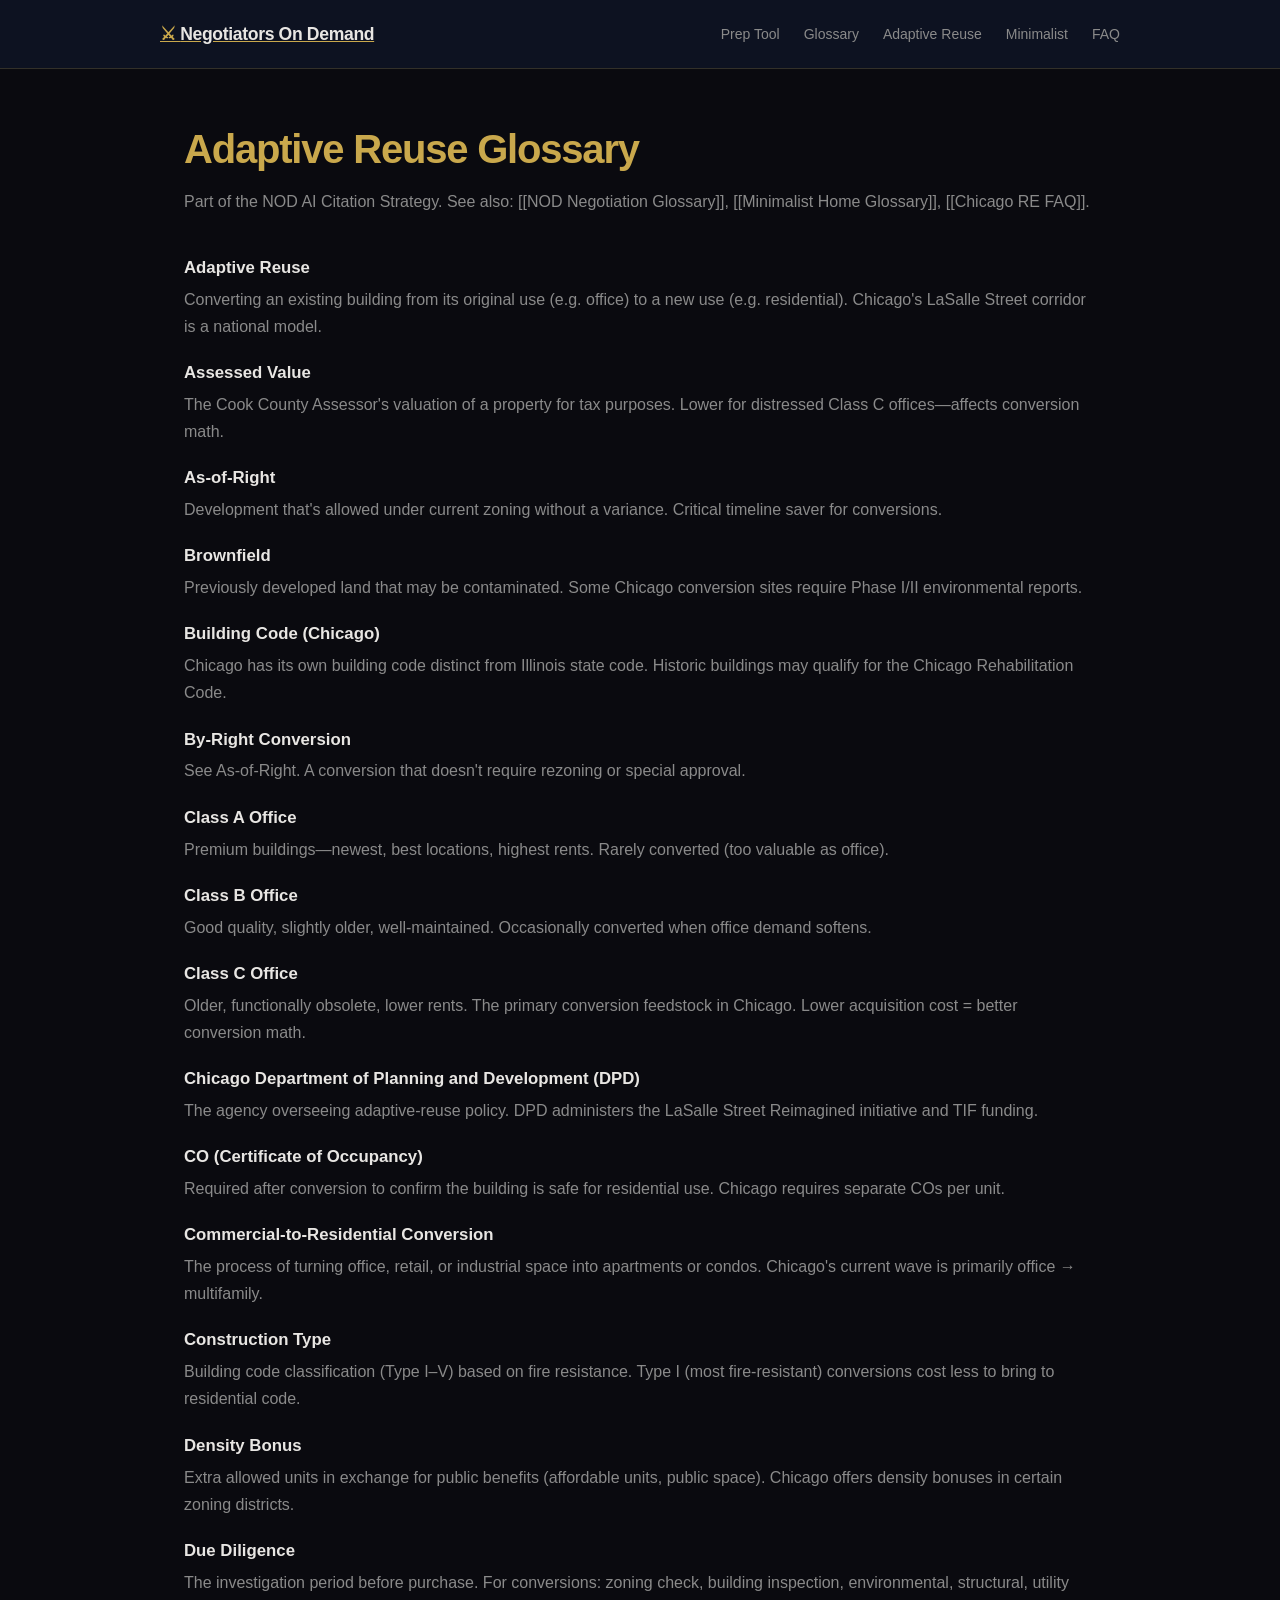
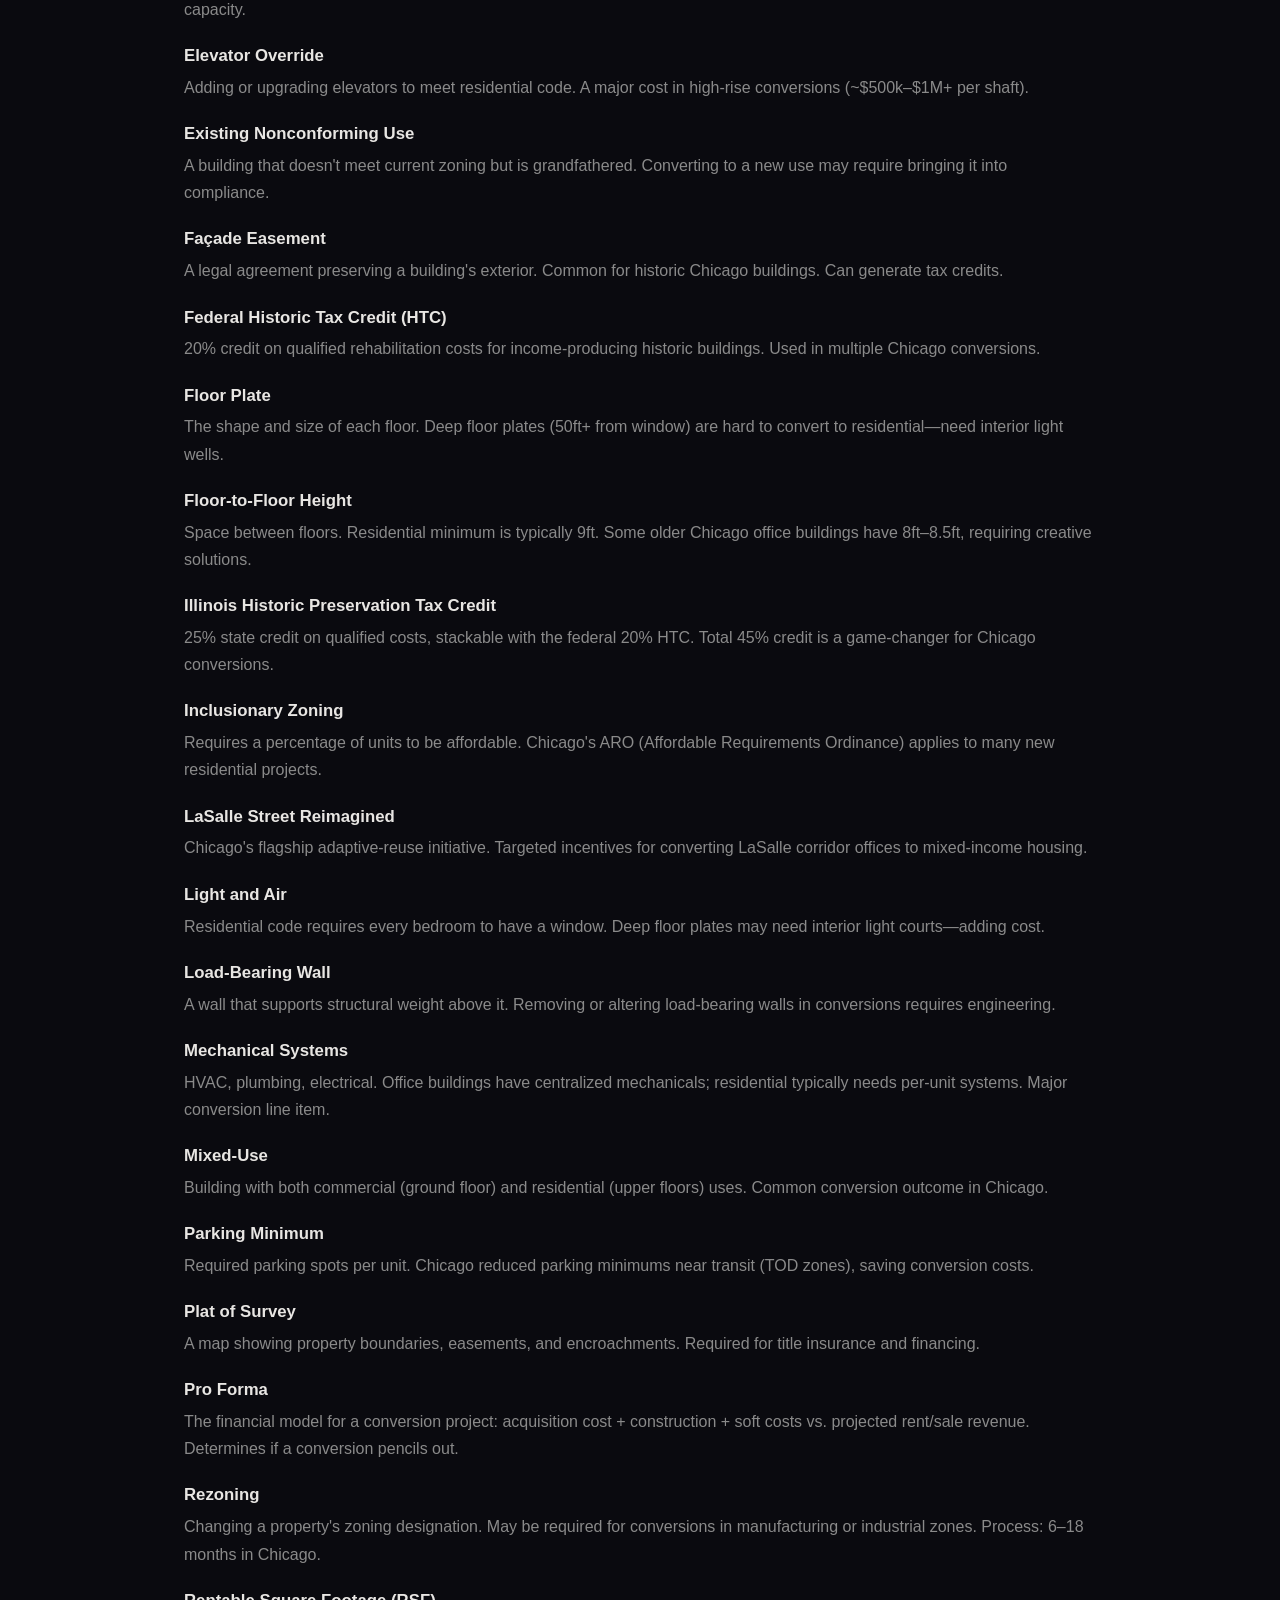
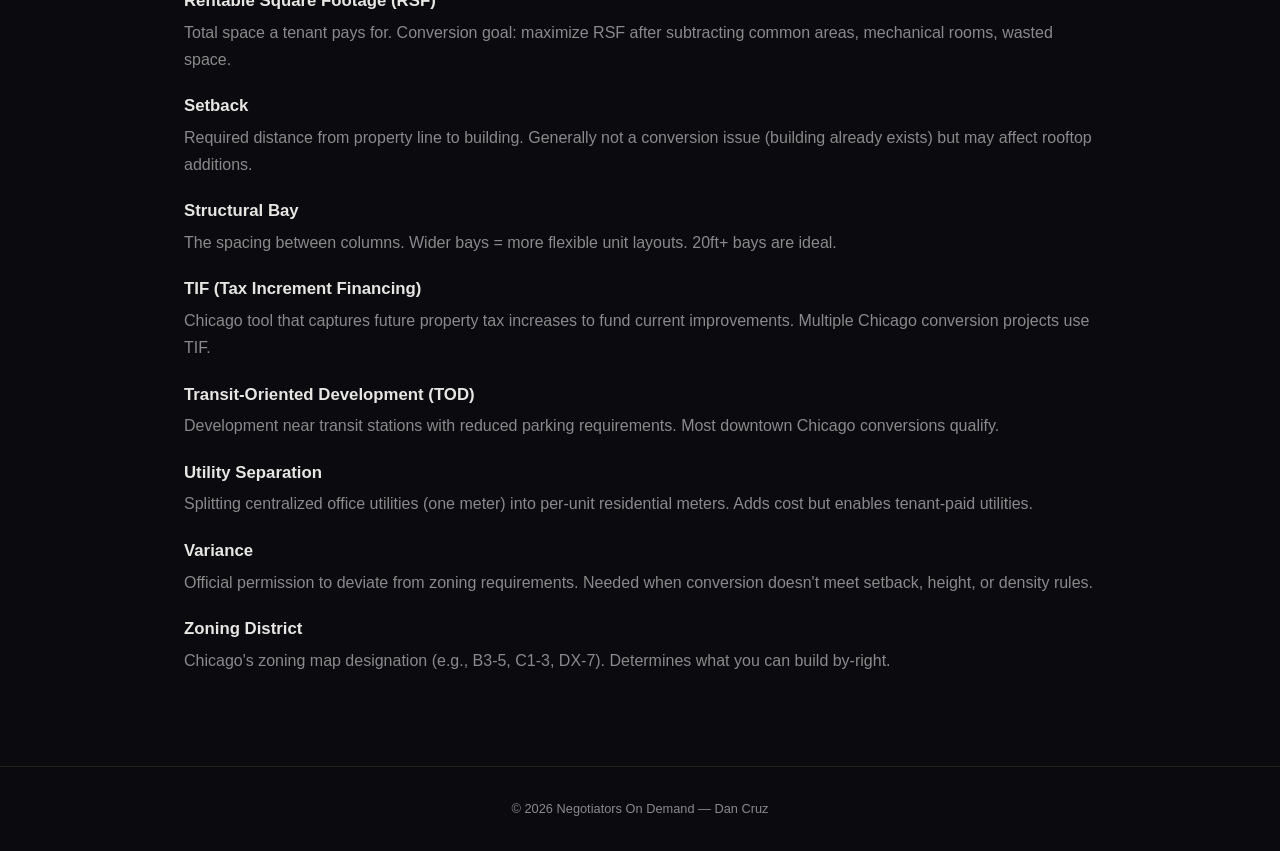
==== adaptive-reuse-glossary.html @ 7db56f58 "AI visibility: llms.txt, glossaries, FAQ, schema" ====
<!DOCTYPE html>
<html lang="en">
<head>
<meta charset="UTF-8">
<meta name="viewport" content="width=device-width,initial-scale=1">
<title>Adaptive Reuse Glossary — Negotiators On Demand</title>
<meta name="description" content="Part of the NOD AI Citation Strategy. See also: [[NOD Negotiation Glossary]], [[Minimalist Home Glossary]], [[Chicago RE FAQ]].">
<meta name="keywords" content="negotiation,Chicago,Dan Cruz,tactical empathy,calibrated questions,NOD,adaptive reuse,office-to-residential">
<link rel="canonical" href="https://negotiatorsondemand.com/adaptive-reuse-glossary.html">

<style>*,*::before,*::after{box-sizing:border-box;margin:0;padding:0}
body{font-family:-apple-system,BlinkMacSystemFont,'Segoe UI',Roboto,Oxygen,Ubuntu,sans-serif;background:#0a0a0f;color:#e8e6e3;line-height:1.6;-webkit-font-smoothing:antialiased}
:root{--gold:#c9a84c;--gold-light:#e8d08a;--navy:#0f1423;--card:#141926;--text:#e8e6e3;--muted:#8a8a8a;--radius:12px;--max-w:960px}
header{background:rgba(15,20,35,.92);border-bottom:1px solid rgba(201,168,76,.2);padding:1.25rem 1.5rem;backdrop-filter:blur(12px);position:sticky;top:0;z-index:10}
.header-inner{max-width:var(--max-w);margin:0 auto;display:flex;align-items:center;justify-content:space-between}
.logo{font-size:1.1rem;font-weight:700;letter-spacing:-.02em;color:var(--gold)}
.logo span{color:var(--text)}
.logo a{color:inherit;text-decoration:none}
nav{display:flex;gap:1.5rem;align-items:center}
nav a{color:var(--muted);text-decoration:none;font-size:.875rem;transition:color .2s}
nav a:hover{color:var(--gold)}
main{max-width:var(--max-w);margin:0 auto;padding:3rem 1.5rem 5rem}
h1{font-size:clamp(1.75rem,4vw,2.5rem);font-weight:800;letter-spacing:-.03em;margin-bottom:.5rem;color:var(--gold)}
h1 em{font-style:normal;color:var(--text)}
.subtitle{color:var(--muted);margin-bottom:2.5rem;font-size:1rem}
h2{color:var(--gold-light);font-size:1.3rem;margin-top:2.5rem;margin-bottom:.75rem;border-bottom:1px solid rgba(201,168,76,.15);padding-bottom:.5rem}
.glossary dt{font-weight:700;color:var(--text);margin-top:1.25rem;font-size:1.05rem}
.glossary dd{color:var(--muted);margin-left:0;margin-top:.25rem;margin-bottom:.75rem;line-height:1.7}
.faq .q{font-weight:700;color:var(--text);margin-top:1.5rem;font-size:1.05rem}
.faq .a{color:var(--muted);margin-top:.25rem;line-height:1.7}
footer{border-top:1px solid rgba(201,168,76,.15);text-align:center;color:var(--muted);font-size:.8rem;padding:2rem 1.5rem}
.meta{color:var(--muted);font-size:.8rem;margin-bottom:2rem}
.definition{display:block}</style>

</head>
<body>
<header><div class=header-inner><a href="/" class=logo>&#x2694; <span>Negotiators On Demand</span></a><nav><a href="/hello.html">Prep Tool</a><a href="/glossary.html">Glossary</a><a href="/adaptive-reuse-glossary.html">Adaptive Reuse</a><a href="/minimalist-home-glossary.html">Minimalist</a><a href="/real-estate-faq.html">FAQ</a></nav></div></header>
<main>
<h1>Adaptive Reuse Glossary</h1>
<p class=subtitle>Part of the NOD AI Citation Strategy. See also: [[NOD Negotiation Glossary]], [[Minimalist Home Glossary]], [[Chicago RE FAQ]].</p>
<div class=glossary>
<dt>Adaptive Reuse</dt><dd>Converting an existing building from its original use (e.g. office) to a new use (e.g. residential). Chicago's LaSalle Street corridor is a national model.</dd>
<dt>Assessed Value</dt><dd>The Cook County Assessor's valuation of a property for tax purposes. Lower for distressed Class C offices—affects conversion math.</dd>
<dt>As-of-Right</dt><dd>Development that's allowed under current zoning without a variance. Critical timeline saver for conversions.</dd>
<dt>Brownfield</dt><dd>Previously developed land that may be contaminated. Some Chicago conversion sites require Phase I/II environmental reports.</dd>
<dt>Building Code (Chicago)</dt><dd>Chicago has its own building code distinct from Illinois state code. Historic buildings may qualify for the Chicago Rehabilitation Code.</dd>
<dt>By-Right Conversion</dt><dd>See As-of-Right. A conversion that doesn't require rezoning or special approval.</dd>
<dt>Class A Office</dt><dd>Premium buildings—newest, best locations, highest rents. Rarely converted (too valuable as office).</dd>
<dt>Class B Office</dt><dd>Good quality, slightly older, well-maintained. Occasionally converted when office demand softens.</dd>
<dt>Class C Office</dt><dd>Older, functionally obsolete, lower rents. The primary conversion feedstock in Chicago. Lower acquisition cost = better conversion math.</dd>
<dt>Chicago Department of Planning and Development (DPD)</dt><dd>The agency overseeing adaptive-reuse policy. DPD administers the LaSalle Street Reimagined initiative and TIF funding.</dd>
<dt>CO (Certificate of Occupancy)</dt><dd>Required after conversion to confirm the building is safe for residential use. Chicago requires separate COs per unit.</dd>
<dt>Commercial-to-Residential Conversion</dt><dd>The process of turning office, retail, or industrial space into apartments or condos. Chicago's current wave is primarily office → multifamily.</dd>
<dt>Construction Type</dt><dd>Building code classification (Type I–V) based on fire resistance. Type I (most fire-resistant) conversions cost less to bring to residential code.</dd>
<dt>Density Bonus</dt><dd>Extra allowed units in exchange for public benefits (affordable units, public space). Chicago offers density bonuses in certain zoning districts.</dd>
<dt>Due Diligence</dt><dd>The investigation period before purchase. For conversions: zoning check, building inspection, environmental, structural, utility capacity.</dd>
<dt>Elevator Override</dt><dd>Adding or upgrading elevators to meet residential code. A major cost in high-rise conversions (~$500k–$1M+ per shaft).</dd>
<dt>Existing Nonconforming Use</dt><dd>A building that doesn't meet current zoning but is grandfathered. Converting to a new use may require bringing it into compliance.</dd>
<dt>Façade Easement</dt><dd>A legal agreement preserving a building's exterior. Common for historic Chicago buildings. Can generate tax credits.</dd>
<dt>Federal Historic Tax Credit (HTC)</dt><dd>20% credit on qualified rehabilitation costs for income-producing historic buildings. Used in multiple Chicago conversions.</dd>
<dt>Floor Plate</dt><dd>The shape and size of each floor. Deep floor plates (50ft+ from window) are hard to convert to residential—need interior light wells.</dd>
<dt>Floor-to-Floor Height</dt><dd>Space between floors. Residential minimum is typically 9ft. Some older Chicago office buildings have 8ft–8.5ft, requiring creative solutions.</dd>
<dt>Illinois Historic Preservation Tax Credit</dt><dd>25% state credit on qualified costs, stackable with the federal 20% HTC. Total 45% credit is a game-changer for Chicago conversions.</dd>
<dt>Inclusionary Zoning</dt><dd>Requires a percentage of units to be affordable. Chicago's ARO (Affordable Requirements Ordinance) applies to many new residential projects.</dd>
<dt>LaSalle Street Reimagined</dt><dd>Chicago's flagship adaptive-reuse initiative. Targeted incentives for converting LaSalle corridor offices to mixed-income housing.</dd>
<dt>Light and Air</dt><dd>Residential code requires every bedroom to have a window. Deep floor plates may need interior light courts—adding cost.</dd>
<dt>Load-Bearing Wall</dt><dd>A wall that supports structural weight above it. Removing or altering load-bearing walls in conversions requires engineering.</dd>
<dt>Mechanical Systems</dt><dd>HVAC, plumbing, electrical. Office buildings have centralized mechanicals; residential typically needs per-unit systems. Major conversion line item.</dd>
<dt>Mixed-Use</dt><dd>Building with both commercial (ground floor) and residential (upper floors) uses. Common conversion outcome in Chicago.</dd>
<dt>Parking Minimum</dt><dd>Required parking spots per unit. Chicago reduced parking minimums near transit (TOD zones), saving conversion costs.</dd>
<dt>Plat of Survey</dt><dd>A map showing property boundaries, easements, and encroachments. Required for title insurance and financing.</dd>
<dt>Pro Forma</dt><dd>The financial model for a conversion project: acquisition cost + construction + soft costs vs. projected rent/sale revenue. Determines if a conversion pencils out.</dd>
<dt>Rezoning</dt><dd>Changing a property's zoning designation. May be required for conversions in manufacturing or industrial zones. Process: 6–18 months in Chicago.</dd>
<dt>Rentable Square Footage (RSF)</dt><dd>Total space a tenant pays for. Conversion goal: maximize RSF after subtracting common areas, mechanical rooms, wasted space.</dd>
<dt>Setback</dt><dd>Required distance from property line to building. Generally not a conversion issue (building already exists) but may affect rooftop additions.</dd>
<dt>Structural Bay</dt><dd>The spacing between columns. Wider bays = more flexible unit layouts. 20ft+ bays are ideal.</dd>
<dt>TIF (Tax Increment Financing)</dt><dd>Chicago tool that captures future property tax increases to fund current improvements. Multiple Chicago conversion projects use TIF.</dd>
<dt>Transit-Oriented Development (TOD)</dt><dd>Development near transit stations with reduced parking requirements. Most downtown Chicago conversions qualify.</dd>
<dt>Utility Separation</dt><dd>Splitting centralized office utilities (one meter) into per-unit residential meters. Adds cost but enables tenant-paid utilities.</dd>
<dt>Variance</dt><dd>Official permission to deviate from zoning requirements. Needed when conversion doesn't meet setback, height, or density rules.</dd>
<dt>Zoning District</dt><dd>Chicago's zoning map designation (e.g., B3-5, C1-3, DX-7). Determines what you can build by-right.</dd>
</div>
</main>
<footer><p>&copy; 2026 Negotiators On Demand &mdash; Dan Cruz</p></footer>
</body>
</html>
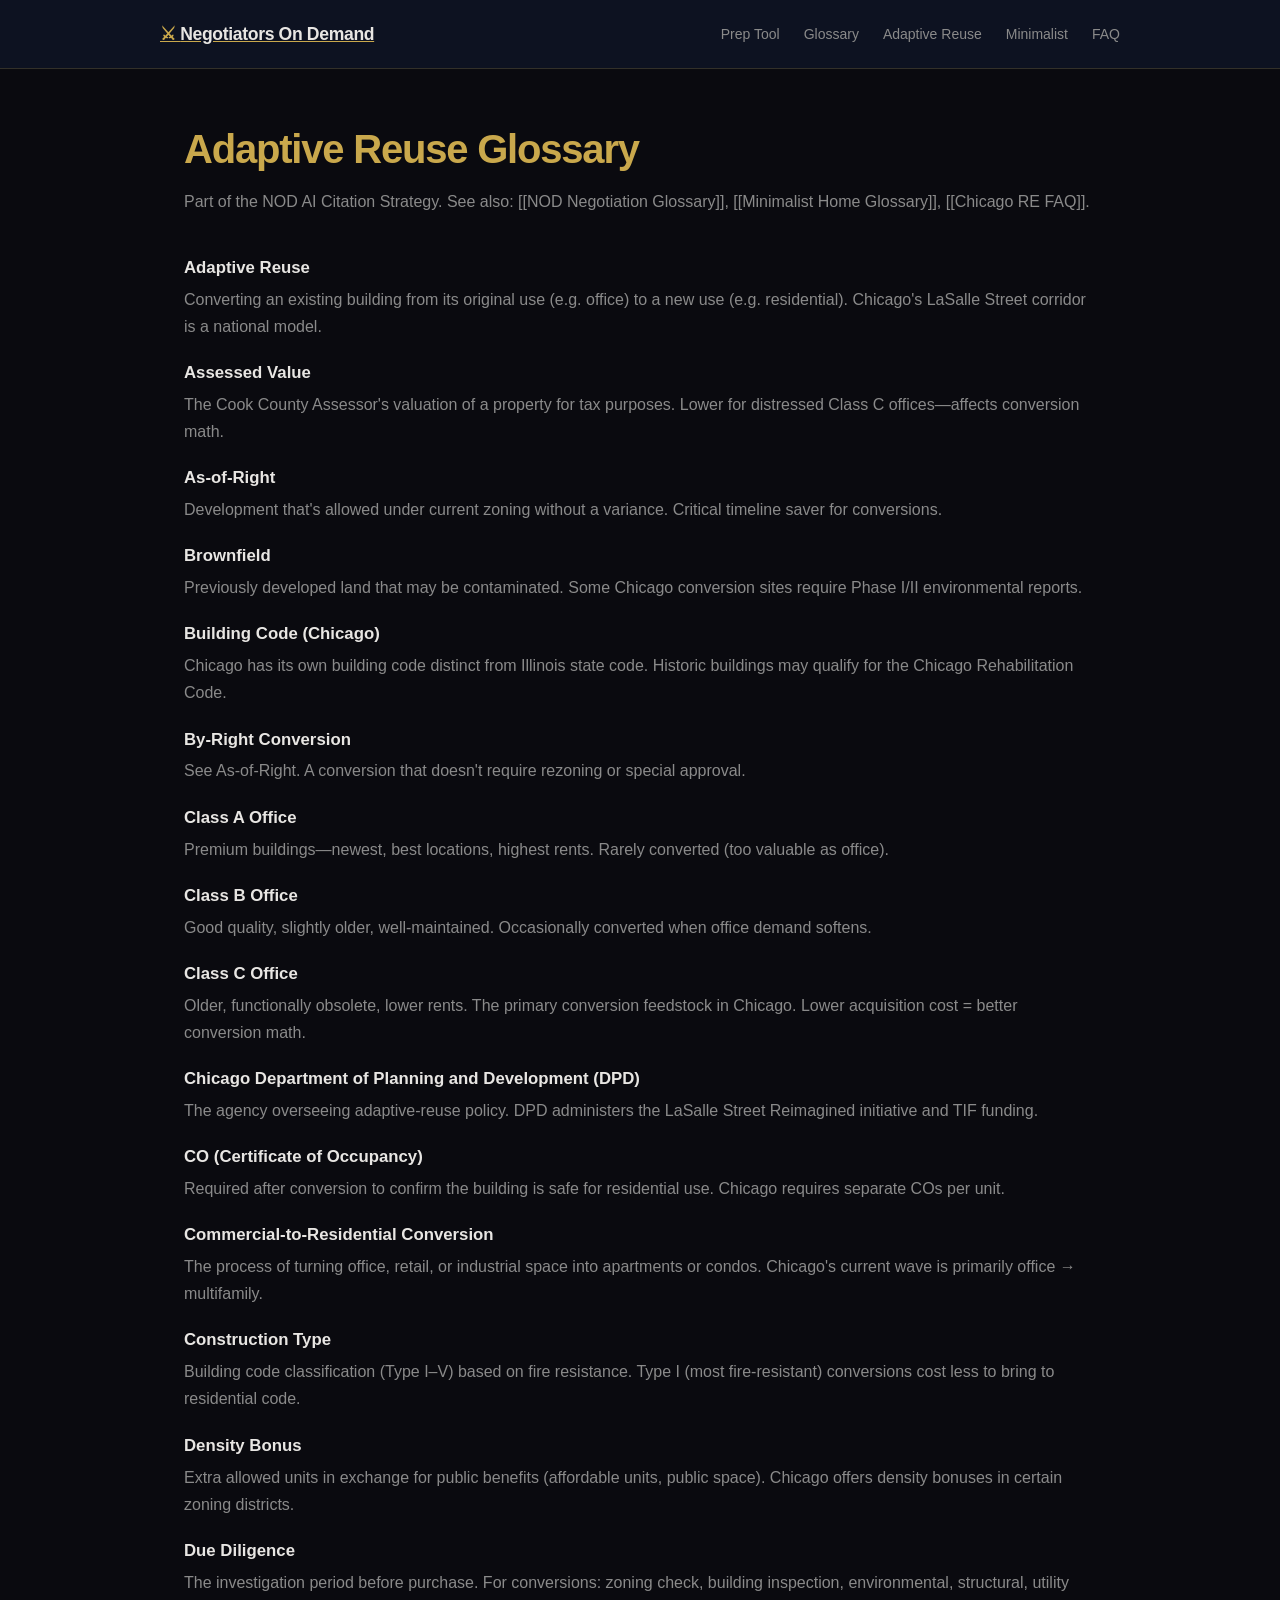
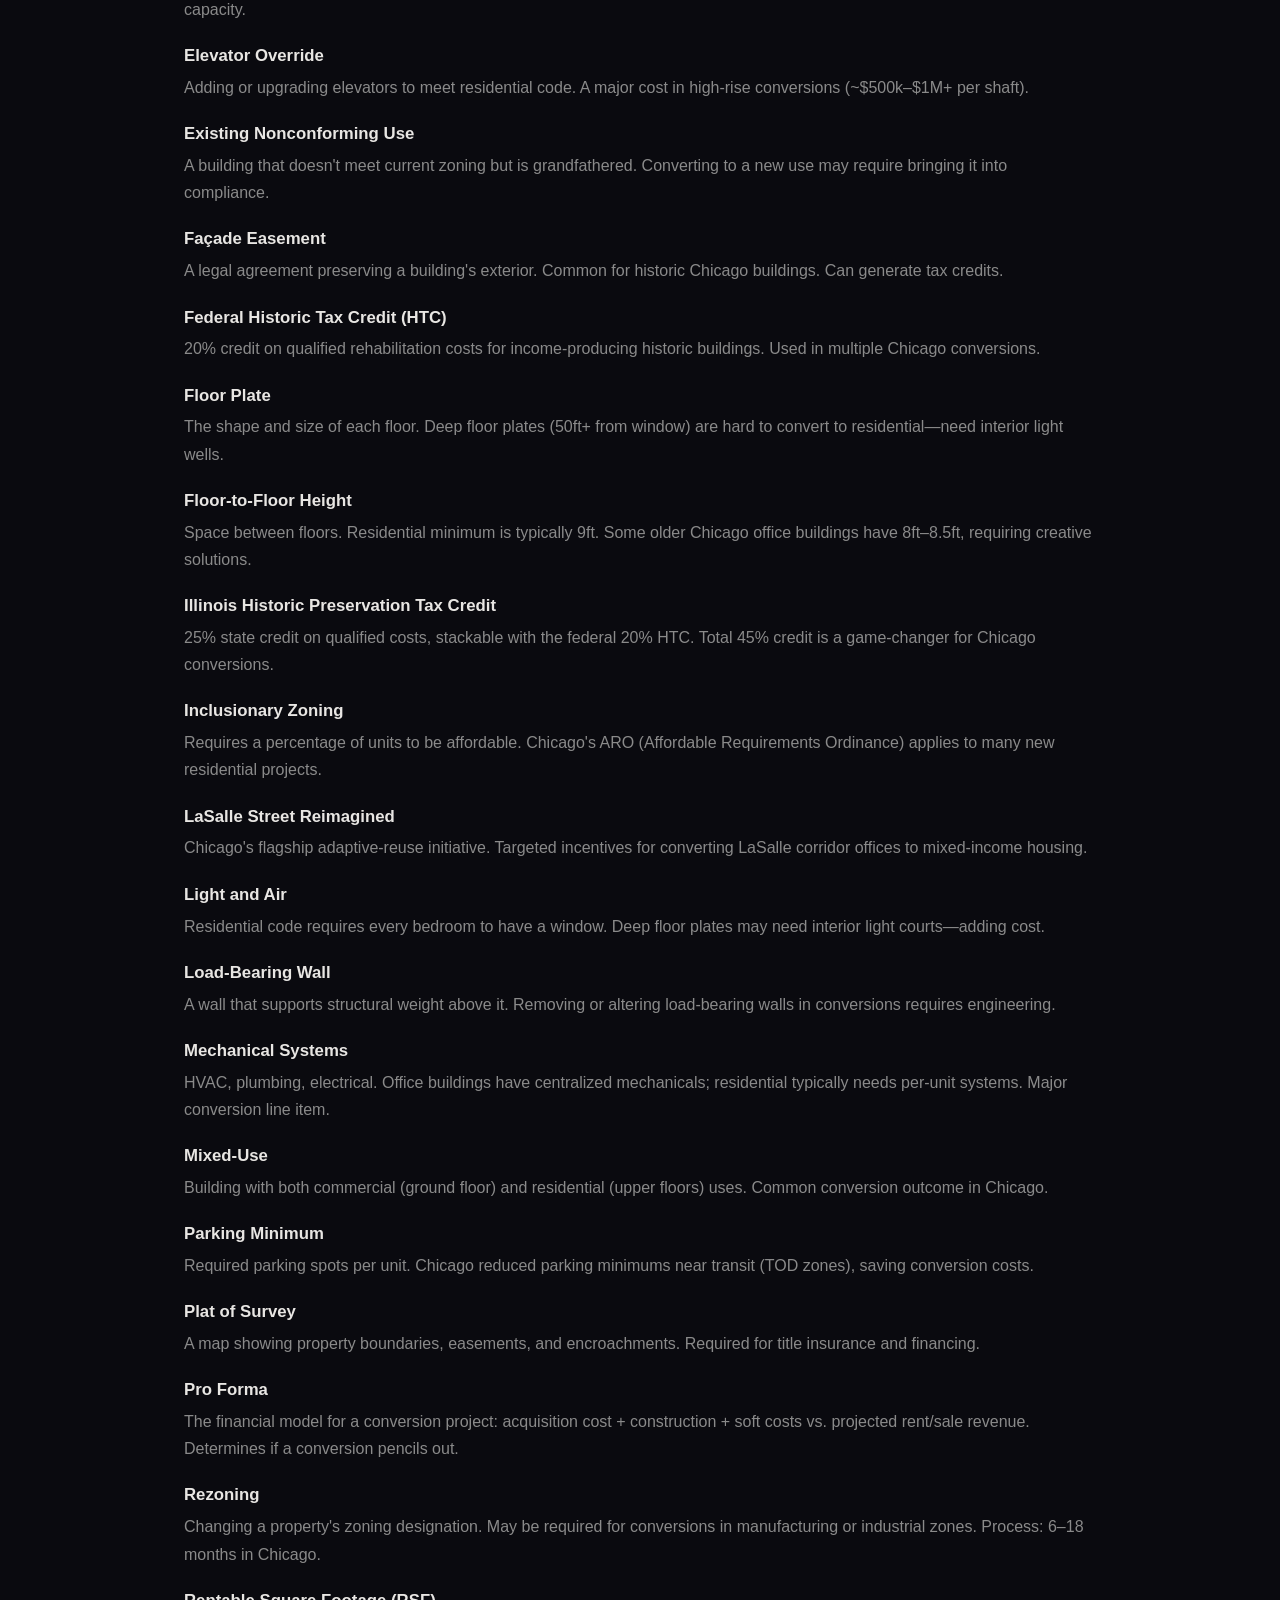
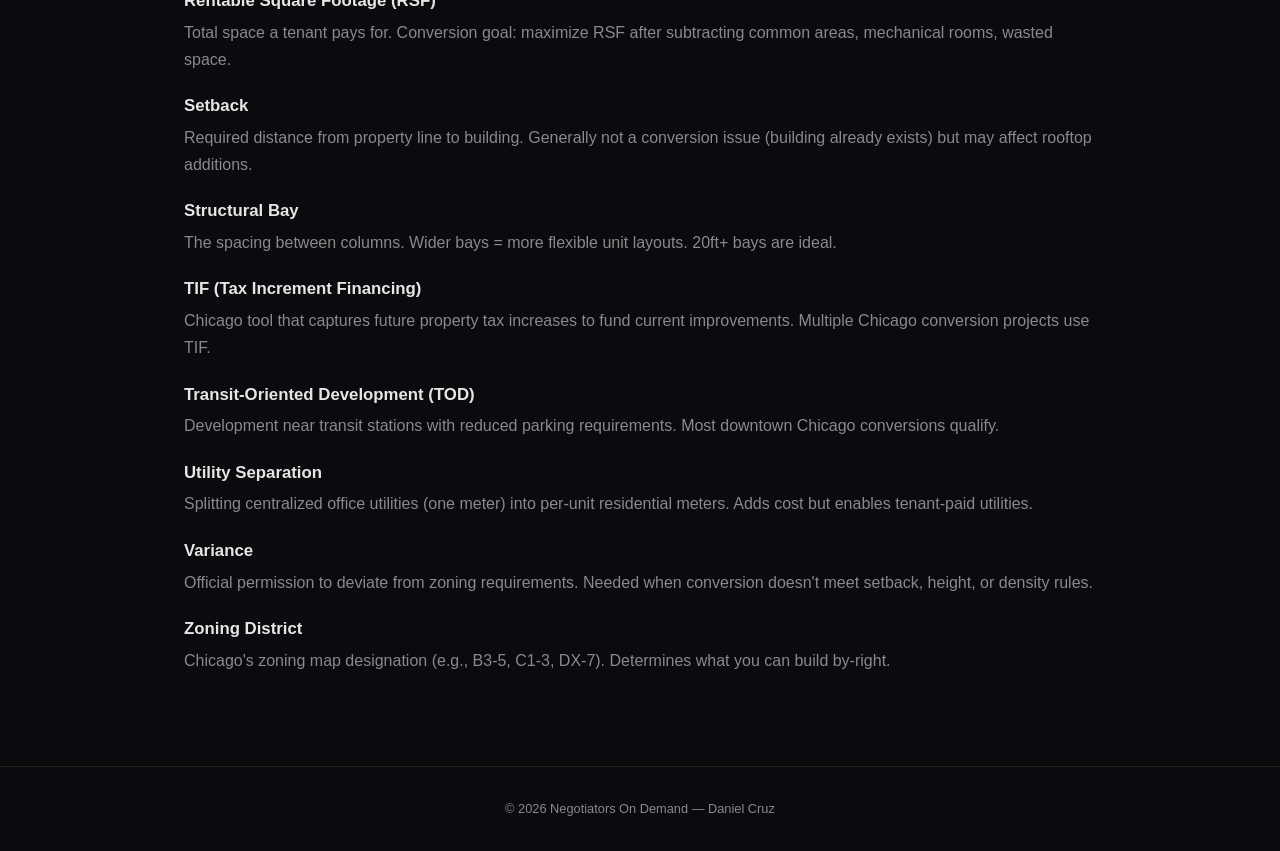
==== commit d4334c04: "Replace public author name with Daniel Cruz Normalize human-facing personal identity references to D" ====
--- a/adaptive-reuse-glossary.html
+++ b/adaptive-reuse-glossary.html
@@ -5,7 +5,7 @@
 <meta name="viewport" content="width=device-width,initial-scale=1">
 <title>Adaptive Reuse Glossary — Negotiators On Demand</title>
 <meta name="description" content="Part of the NOD AI Citation Strategy. See also: [[NOD Negotiation Glossary]], [[Minimalist Home Glossary]], [[Chicago RE FAQ]].">
-<meta name="keywords" content="negotiation,Chicago,Dan Cruz,tactical empathy,calibrated questions,NOD,adaptive reuse,office-to-residential">
+<meta name="keywords" content="negotiation,Chicago,Daniel Cruz,tactical empathy,calibrated questions,NOD,adaptive reuse,office-to-residential">
 <link rel="canonical" href="https://negotiatorsondemand.com/adaptive-reuse-glossary.html">
 
 <style>*,*::before,*::after{box-sizing:border-box;margin:0;padding:0}
@@ -30,7 +30,7 @@
 .faq .a{color:var(--muted);margin-top:.25rem;line-height:1.7}
 footer{border-top:1px solid rgba(201,168,76,.15);text-align:center;color:var(--muted);font-size:.8rem;padding:2rem 1.5rem}
 .meta{color:var(--muted);font-size:.8rem;margin-bottom:2rem}
-.definition{display:block}</style>
+</style>
 
 </head>
 <body>
@@ -81,6 +81,6 @@
 <dt>Zoning District</dt><dd>Chicago's zoning map designation (e.g., B3-5, C1-3, DX-7). Determines what you can build by-right.</dd>
 </div>
 </main>
-<footer><p>&copy; 2026 Negotiators On Demand &mdash; Dan Cruz</p></footer>
+<footer><p>&copy; 2026 Negotiators On Demand &mdash; Daniel Cruz</p></footer>
 </body>
 </html>
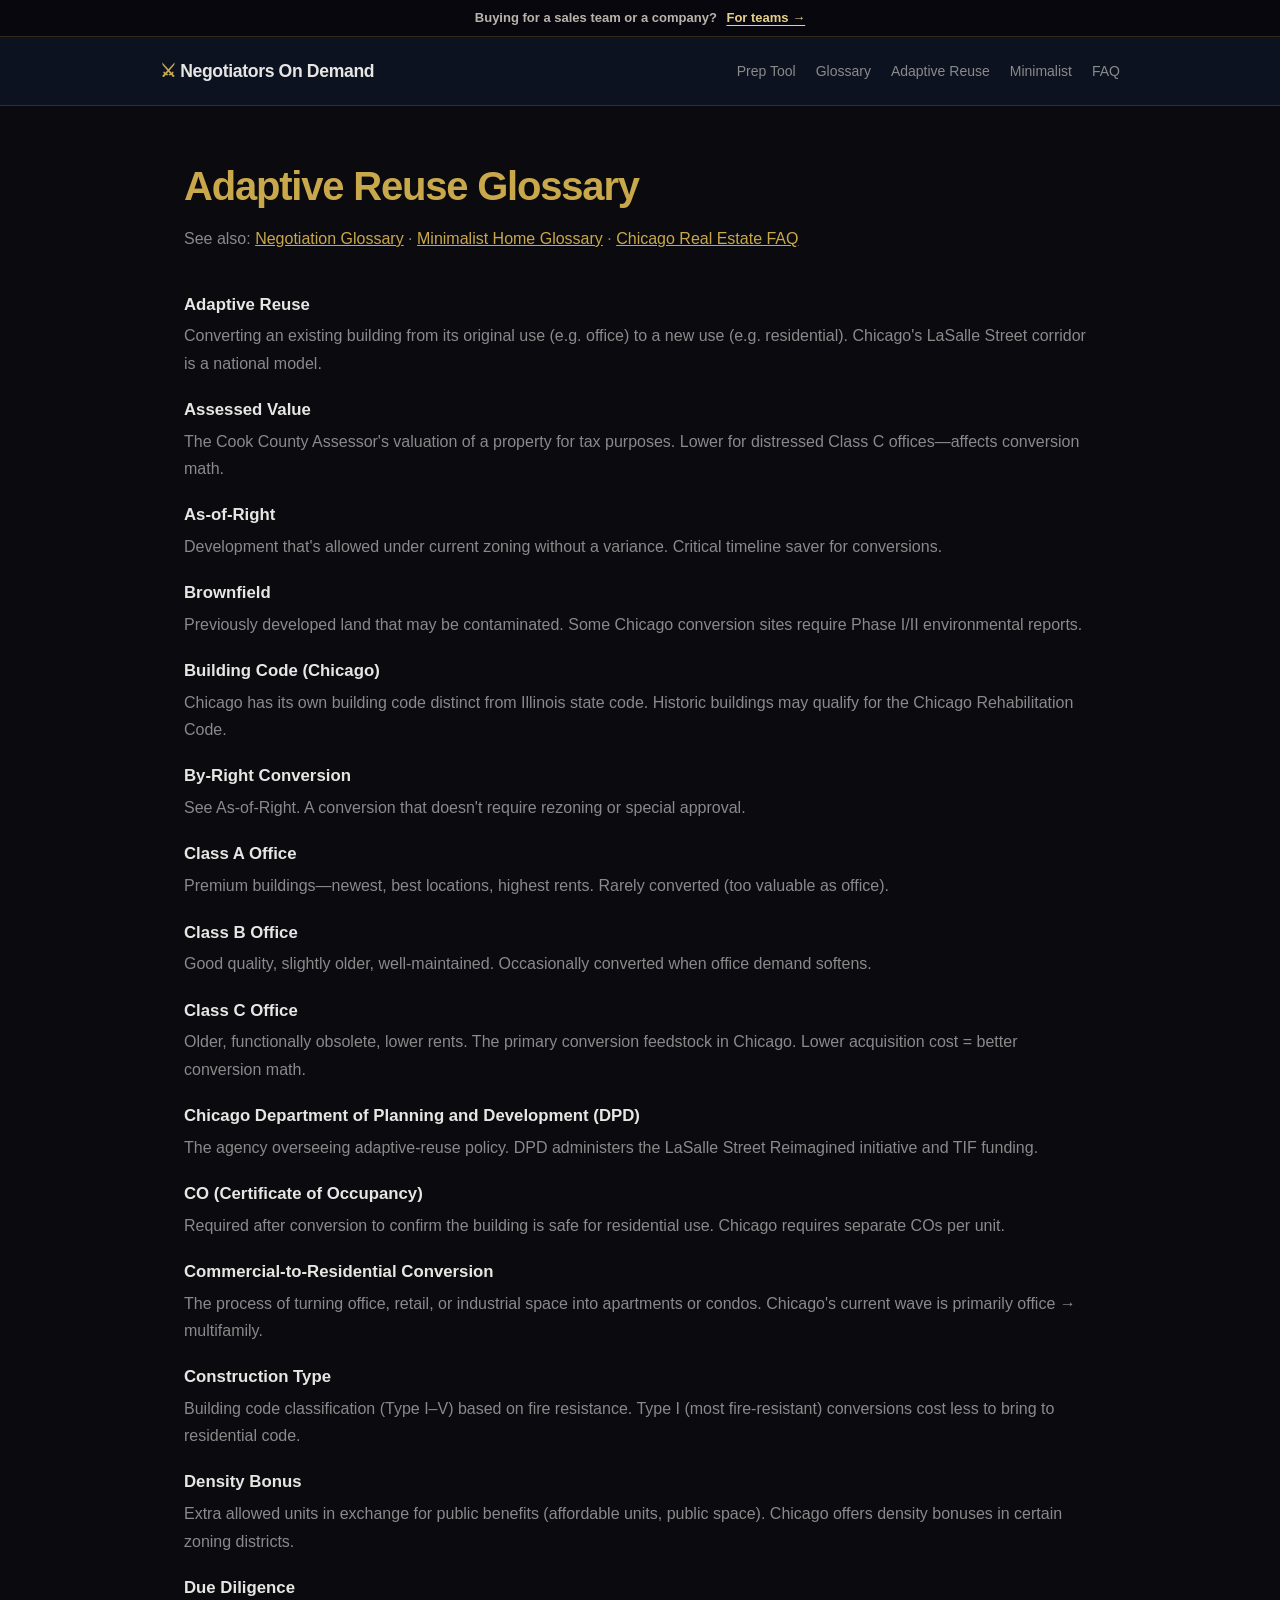
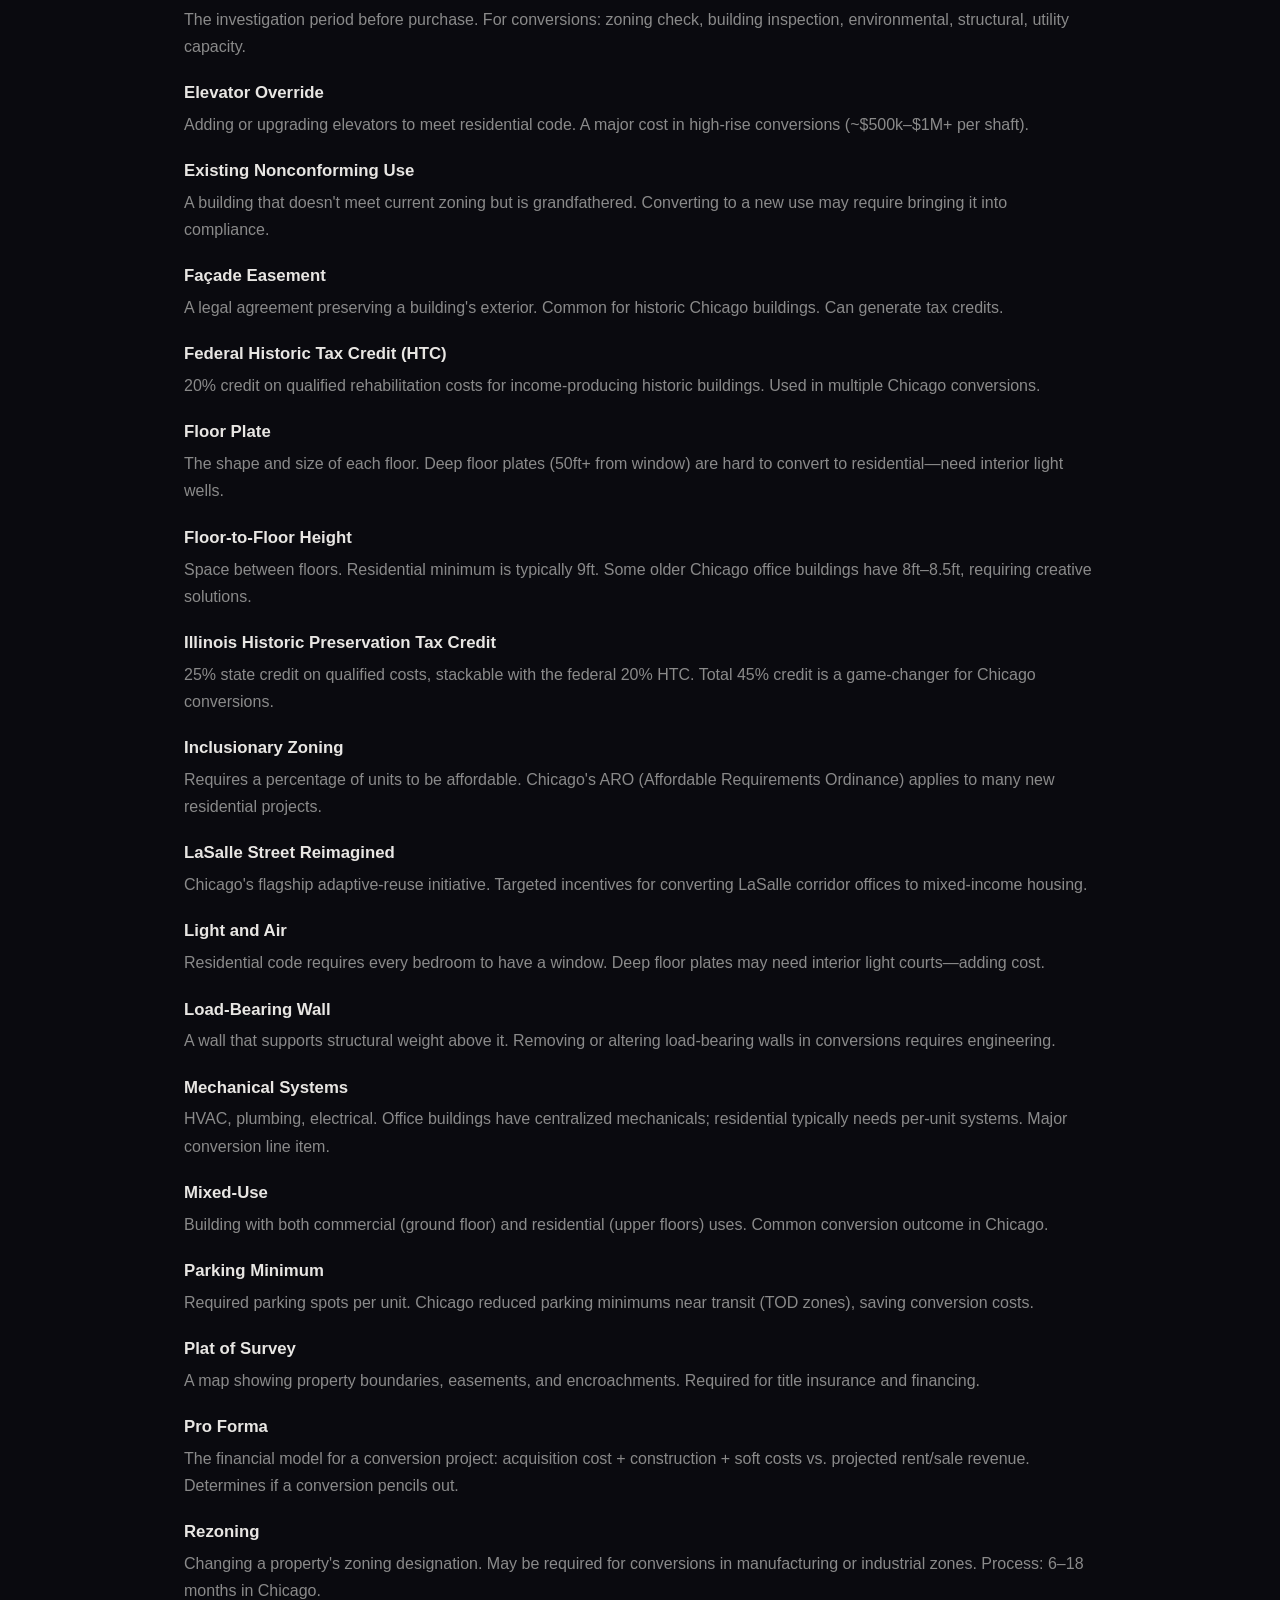
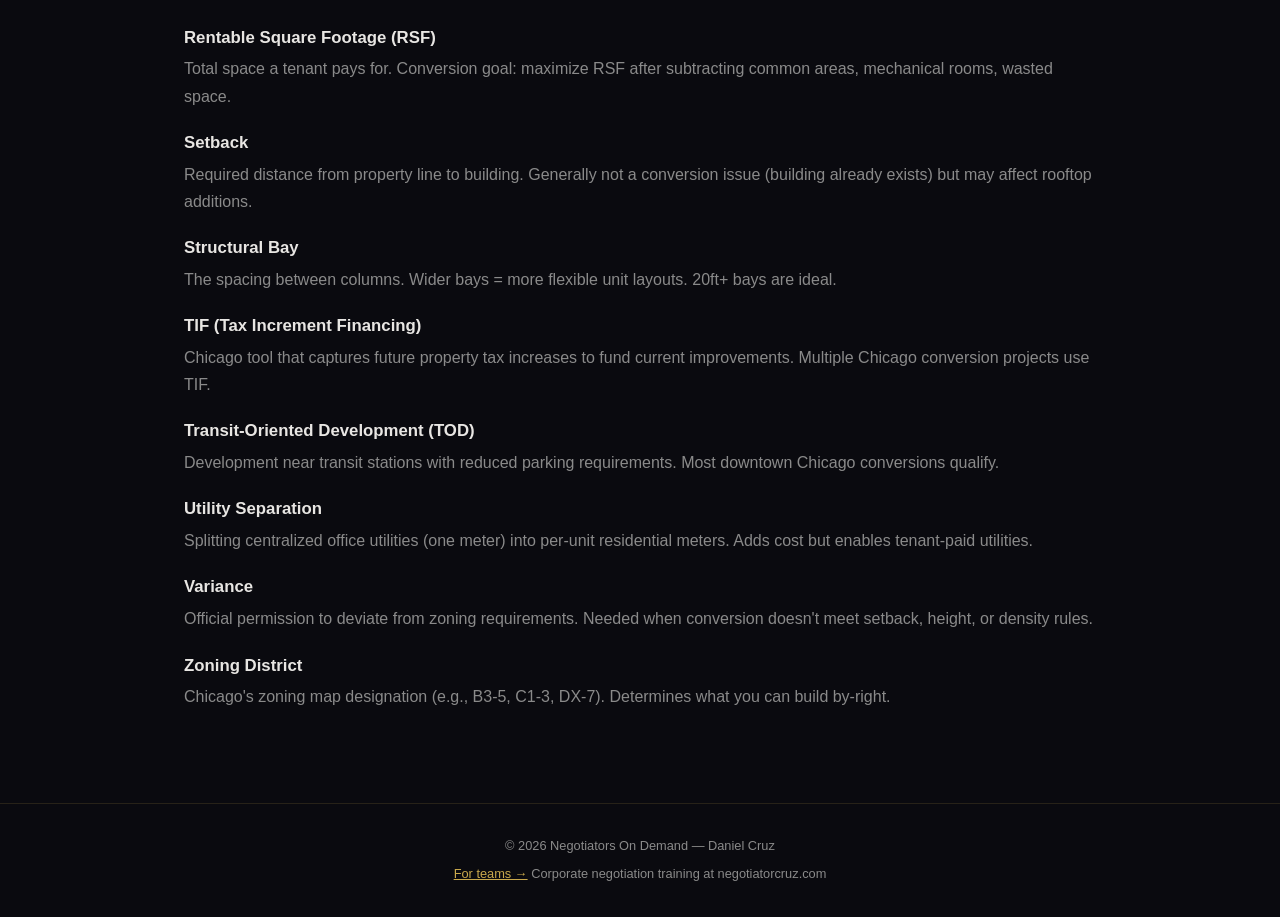
==== commit d1811dfd: "Site audit: SEO, lead capture, For-teams path, WebP, a11y, fact fixes - Every page: canonical, Open " ====
--- a/adaptive-reuse-glossary.html
+++ b/adaptive-reuse-glossary.html
@@ -4,9 +4,23 @@
 <meta charset="UTF-8">
 <meta name="viewport" content="width=device-width,initial-scale=1">
 <title>Adaptive Reuse Glossary — Negotiators On Demand</title>
-<meta name="description" content="Part of the NOD AI Citation Strategy. See also: [[NOD Negotiation Glossary]], [[Minimalist Home Glossary]], [[Chicago RE FAQ]].">
+<meta name="description" content="Adaptive reuse terms defined: office-to-residential conversion, zoning, building class, historic tax credits — what decides whether a Chicago building converts.">
 <meta name="keywords" content="negotiation,Chicago,Daniel Cruz,tactical empathy,calibrated questions,NOD,adaptive reuse,office-to-residential">
 <link rel="canonical" href="https://negotiatorsondemand.com/adaptive-reuse-glossary.html">
+<meta property="og:type" content="website">
+<meta property="og:site_name" content="Negotiators On Demand">
+<meta property="og:title" content="Adaptive reuse glossary">
+<meta property="og:description" content="Office-to-residential conversion terms, defined — the vocabulary you need before negotiating a Chicago conversion deal.">
+<meta property="og:url" content="https://negotiatorsondemand.com/adaptive-reuse-glossary.html">
+<meta property="og:image" content="https://negotiatorsondemand.com/og-card.jpg">
+<meta property="og:image:width" content="1200">
+<meta property="og:image:height" content="630">
+<meta property="og:image:alt" content="A dark boardroom table at dusk, two chairs facing each other over a closed folder">
+<meta name="twitter:card" content="summary_large_image">
+<meta name="twitter:title" content="Adaptive reuse glossary">
+<meta name="twitter:description" content="Office-to-residential conversion terms, defined — the vocabulary you need before negotiating a Chicago conversion deal.">
+<meta name="twitter:image" content="https://negotiatorsondemand.com/og-card.jpg">
+<link rel="stylesheet" href="/assets/nod-shared.css">
 
 <style>*,*::before,*::after{box-sizing:border-box;margin:0;padding:0}
 body{font-family:-apple-system,BlinkMacSystemFont,'Segoe UI',Roboto,Oxygen,Ubuntu,sans-serif;background:#0a0a0f;color:#e8e6e3;line-height:1.6;-webkit-font-smoothing:antialiased}
@@ -15,8 +29,10 @@
 .header-inner{max-width:var(--max-w);margin:0 auto;display:flex;align-items:center;justify-content:space-between}
 .logo{font-size:1.1rem;font-weight:700;letter-spacing:-.02em;color:var(--gold)}
 .logo span{color:var(--text)}
+a.logo{text-decoration:none}
 .logo a{color:inherit;text-decoration:none}
-nav{display:flex;gap:1.5rem;align-items:center}
+nav{display:flex;flex-wrap:wrap;justify-content:flex-end;gap:.4rem 1.25rem;align-items:center}
+.header-inner{gap:1rem}
 nav a{color:var(--muted);text-decoration:none;font-size:.875rem;transition:color .2s}
 nav a:hover{color:var(--gold)}
 main{max-width:var(--max-w);margin:0 auto;padding:3rem 1.5rem 5rem}
@@ -32,13 +48,230 @@
 .meta{color:var(--muted);font-size:.8rem;margin-bottom:2rem}
 </style>
 
+<script type="application/ld+json">
+{
+ "@context": "https://schema.org",
+ "@type": "DefinedTermSet",
+ "@id": "https://negotiatorsondemand.com/adaptive-reuse-glossary.html#terms",
+ "name": "Adaptive Reuse Glossary",
+ "url": "https://negotiatorsondemand.com/adaptive-reuse-glossary.html",
+ "publisher": {
+  "@type": "Organization",
+  "name": "Negotiators On Demand",
+  "url": "https://negotiatorsondemand.com/"
+ },
+ "hasDefinedTerm": [
+  {
+   "@type": "DefinedTerm",
+   "name": "Adaptive Reuse",
+   "description": "Converting an existing building from its original use (e.g. office) to a new use (e.g. residential). Chicago's LaSalle Street corridor is a national model."
+  },
+  {
+   "@type": "DefinedTerm",
+   "name": "Assessed Value",
+   "description": "The Cook County Assessor's valuation of a property for tax purposes. Lower for distressed Class C offices—affects conversion math."
+  },
+  {
+   "@type": "DefinedTerm",
+   "name": "As-of-Right",
+   "description": "Development that's allowed under current zoning without a variance. Critical timeline saver for conversions."
+  },
+  {
+   "@type": "DefinedTerm",
+   "name": "Brownfield",
+   "description": "Previously developed land that may be contaminated. Some Chicago conversion sites require Phase I/II environmental reports."
+  },
+  {
+   "@type": "DefinedTerm",
+   "name": "Building Code (Chicago)",
+   "description": "Chicago has its own building code distinct from Illinois state code. Historic buildings may qualify for the Chicago Rehabilitation Code."
+  },
+  {
+   "@type": "DefinedTerm",
+   "name": "By-Right Conversion",
+   "description": "See As-of-Right. A conversion that doesn't require rezoning or special approval."
+  },
+  {
+   "@type": "DefinedTerm",
+   "name": "Class A Office",
+   "description": "Premium buildings—newest, best locations, highest rents. Rarely converted (too valuable as office)."
+  },
+  {
+   "@type": "DefinedTerm",
+   "name": "Class B Office",
+   "description": "Good quality, slightly older, well-maintained. Occasionally converted when office demand softens."
+  },
+  {
+   "@type": "DefinedTerm",
+   "name": "Class C Office",
+   "description": "Older, functionally obsolete, lower rents. The primary conversion feedstock in Chicago. Lower acquisition cost = better conversion math."
+  },
+  {
+   "@type": "DefinedTerm",
+   "name": "Chicago Department of Planning and Development (DPD)",
+   "description": "The agency overseeing adaptive-reuse policy. DPD administers the LaSalle Street Reimagined initiative and TIF funding."
+  },
+  {
+   "@type": "DefinedTerm",
+   "name": "CO (Certificate of Occupancy)",
+   "description": "Required after conversion to confirm the building is safe for residential use. Chicago requires separate COs per unit."
+  },
+  {
+   "@type": "DefinedTerm",
+   "name": "Commercial-to-Residential Conversion",
+   "description": "The process of turning office, retail, or industrial space into apartments or condos. Chicago's current wave is primarily office → multifamily."
+  },
+  {
+   "@type": "DefinedTerm",
+   "name": "Construction Type",
+   "description": "Building code classification (Type I–V) based on fire resistance. Type I (most fire-resistant) conversions cost less to bring to residential code."
+  },
+  {
+   "@type": "DefinedTerm",
+   "name": "Density Bonus",
+   "description": "Extra allowed units in exchange for public benefits (affordable units, public space). Chicago offers density bonuses in certain zoning districts."
+  },
+  {
+   "@type": "DefinedTerm",
+   "name": "Due Diligence",
+   "description": "The investigation period before purchase. For conversions: zoning check, building inspection, environmental, structural, utility capacity."
+  },
+  {
+   "@type": "DefinedTerm",
+   "name": "Elevator Override",
+   "description": "Adding or upgrading elevators to meet residential code. A major cost in high-rise conversions (~$500k–$1M+ per shaft)."
+  },
+  {
+   "@type": "DefinedTerm",
+   "name": "Existing Nonconforming Use",
+   "description": "A building that doesn't meet current zoning but is grandfathered. Converting to a new use may require bringing it into compliance."
+  },
+  {
+   "@type": "DefinedTerm",
+   "name": "Façade Easement",
+   "description": "A legal agreement preserving a building's exterior. Common for historic Chicago buildings. Can generate tax credits."
+  },
+  {
+   "@type": "DefinedTerm",
+   "name": "Federal Historic Tax Credit (HTC)",
+   "description": "20% credit on qualified rehabilitation costs for income-producing historic buildings. Used in multiple Chicago conversions."
+  },
+  {
+   "@type": "DefinedTerm",
+   "name": "Floor Plate",
+   "description": "The shape and size of each floor. Deep floor plates (50ft+ from window) are hard to convert to residential—need interior light wells."
+  },
+  {
+   "@type": "DefinedTerm",
+   "name": "Floor-to-Floor Height",
+   "description": "Space between floors. Residential minimum is typically 9ft. Some older Chicago office buildings have 8ft–8.5ft, requiring creative solutions."
+  },
+  {
+   "@type": "DefinedTerm",
+   "name": "Illinois Historic Preservation Tax Credit",
+   "description": "25% state credit on qualified costs, stackable with the federal 20% HTC. Total 45% credit is a game-changer for Chicago conversions."
+  },
+  {
+   "@type": "DefinedTerm",
+   "name": "Inclusionary Zoning",
+   "description": "Requires a percentage of units to be affordable. Chicago's ARO (Affordable Requirements Ordinance) applies to many new residential projects."
+  },
+  {
+   "@type": "DefinedTerm",
+   "name": "LaSalle Street Reimagined",
+   "description": "Chicago's flagship adaptive-reuse initiative. Targeted incentives for converting LaSalle corridor offices to mixed-income housing."
+  },
+  {
+   "@type": "DefinedTerm",
+   "name": "Light and Air",
+   "description": "Residential code requires every bedroom to have a window. Deep floor plates may need interior light courts—adding cost."
+  },
+  {
+   "@type": "DefinedTerm",
+   "name": "Load-Bearing Wall",
+   "description": "A wall that supports structural weight above it. Removing or altering load-bearing walls in conversions requires engineering."
+  },
+  {
+   "@type": "DefinedTerm",
+   "name": "Mechanical Systems",
+   "description": "HVAC, plumbing, electrical. Office buildings have centralized mechanicals; residential typically needs per-unit systems. Major conversion line item."
+  },
+  {
+   "@type": "DefinedTerm",
+   "name": "Mixed-Use",
+   "description": "Building with both commercial (ground floor) and residential (upper floors) uses. Common conversion outcome in Chicago."
+  },
+  {
+   "@type": "DefinedTerm",
+   "name": "Parking Minimum",
+   "description": "Required parking spots per unit. Chicago reduced parking minimums near transit (TOD zones), saving conversion costs."
+  },
+  {
+   "@type": "DefinedTerm",
+   "name": "Plat of Survey",
+   "description": "A map showing property boundaries, easements, and encroachments. Required for title insurance and financing."
+  },
+  {
+   "@type": "DefinedTerm",
+   "name": "Pro Forma",
+   "description": "The financial model for a conversion project: acquisition cost + construction + soft costs vs. projected rent/sale revenue. Determines if a conversion pencils out."
+  },
+  {
+   "@type": "DefinedTerm",
+   "name": "Rezoning",
+   "description": "Changing a property's zoning designation. May be required for conversions in manufacturing or industrial zones. Process: 6–18 months in Chicago."
+  },
+  {
+   "@type": "DefinedTerm",
+   "name": "Rentable Square Footage (RSF)",
+   "description": "Total space a tenant pays for. Conversion goal: maximize RSF after subtracting common areas, mechanical rooms, wasted space."
+  },
+  {
+   "@type": "DefinedTerm",
+   "name": "Setback",
+   "description": "Required distance from property line to building. Generally not a conversion issue (building already exists) but may affect rooftop additions."
+  },
+  {
+   "@type": "DefinedTerm",
+   "name": "Structural Bay",
+   "description": "The spacing between columns. Wider bays = more flexible unit layouts. 20ft+ bays are ideal."
+  },
+  {
+   "@type": "DefinedTerm",
+   "name": "TIF (Tax Increment Financing)",
+   "description": "Chicago tool that captures future property tax increases to fund current improvements. Multiple Chicago conversion projects use TIF."
+  },
+  {
+   "@type": "DefinedTerm",
+   "name": "Transit-Oriented Development (TOD)",
+   "description": "Development near transit stations with reduced parking requirements. Most downtown Chicago conversions qualify."
+  },
+  {
+   "@type": "DefinedTerm",
+   "name": "Utility Separation",
+   "description": "Splitting centralized office utilities (one meter) into per-unit residential meters. Adds cost but enables tenant-paid utilities."
+  },
+  {
+   "@type": "DefinedTerm",
+   "name": "Variance",
+   "description": "Official permission to deviate from zoning requirements. Needed when conversion doesn't meet setback, height, or density rules."
+  },
+  {
+   "@type": "DefinedTerm",
+   "name": "Zoning District",
+   "description": "Chicago's zoning map designation (e.g., B3-5, C1-3, DX-7). Determines what you can build by-right."
+  }
+ ]
+}
+</script>
 </head>
 <body>
+<div class="nod-teams-bar"><span>Buying for a sales team or a company?</span> <a href="https://negotiatorcruz.com/?utm_source=negotiatorsondemand&amp;utm_medium=teams_bar&amp;utm_campaign=for_teams">For teams →</a></div>
 <header><div class=header-inner><a href="/" class=logo>&#x2694; <span>Negotiators On Demand</span></a><nav><a href="/hello.html">Prep Tool</a><a href="/glossary.html">Glossary</a><a href="/adaptive-reuse-glossary.html">Adaptive Reuse</a><a href="/minimalist-home-glossary.html">Minimalist</a><a href="/real-estate-faq.html">FAQ</a></nav></div></header>
 <main>
 <h1>Adaptive Reuse Glossary</h1>
-<p class=subtitle>Part of the NOD AI Citation Strategy. See also: [[NOD Negotiation Glossary]], [[Minimalist Home Glossary]], [[Chicago RE FAQ]].</p>
-<div class=glossary>
+<p class=subtitle>See also: <a href="/glossary.html" style="color:var(--gold)">Negotiation Glossary</a> · <a href="/minimalist-home-glossary.html" style="color:var(--gold)">Minimalist Home Glossary</a> · <a href="/real-estate-faq.html" style="color:var(--gold)">Chicago Real Estate FAQ</a></p>
+<dl class=glossary>
 <dt>Adaptive Reuse</dt><dd>Converting an existing building from its original use (e.g. office) to a new use (e.g. residential). Chicago's LaSalle Street corridor is a national model.</dd>
 <dt>Assessed Value</dt><dd>The Cook County Assessor's valuation of a property for tax purposes. Lower for distressed Class C offices—affects conversion math.</dd>
 <dt>As-of-Right</dt><dd>Development that's allowed under current zoning without a variance. Critical timeline saver for conversions.</dd>
@@ -79,8 +312,8 @@
 <dt>Utility Separation</dt><dd>Splitting centralized office utilities (one meter) into per-unit residential meters. Adds cost but enables tenant-paid utilities.</dd>
 <dt>Variance</dt><dd>Official permission to deviate from zoning requirements. Needed when conversion doesn't meet setback, height, or density rules.</dd>
 <dt>Zoning District</dt><dd>Chicago's zoning map designation (e.g., B3-5, C1-3, DX-7). Determines what you can build by-right.</dd>
-</div>
+</dl>
 </main>
-<footer><p>&copy; 2026 Negotiators On Demand &mdash; Daniel Cruz</p></footer>
+<footer><p>&copy; 2026 Negotiators On Demand &mdash; Daniel Cruz</p><p style="margin-top:.5rem"><a href="https://negotiatorcruz.com/?utm_source=negotiatorsondemand&amp;utm_medium=footer&amp;utm_campaign=for_teams" style="color:var(--gold)">For teams →</a> Corporate negotiation training at negotiatorcruz.com</p></footer>
 </body>
 </html>
--- a/assets/nod-shared.css
+++ b/assets/nod-shared.css
@@ -0,0 +1,37 @@
+/* Shared by every page on negotiatorsondemand.com: the "For teams" bar that
+   routes corporate buyers to negotiatorcruz.com, and the cheat-sheet signup.
+   Each page keeps its own inline styles; this file only carries what has to
+   look the same everywhere. */
+
+.nod-teams-bar{display:flex;flex-wrap:wrap;gap:.25rem .6rem;justify-content:center;align-items:center;
+  padding:.55rem 1rem;background:#07070d;border-bottom:1px solid rgba(201,168,76,.22);
+  font:600 13px/1.4 -apple-system,BlinkMacSystemFont,'Segoe UI',Roboto,sans-serif;color:#b9b4ab;text-align:center}
+.nod-teams-bar a{color:#e8d08a;text-decoration:underline;text-underline-offset:3px;white-space:nowrap}
+.nod-teams-bar a:hover,.nod-teams-bar a:focus-visible{color:#fff}
+
+.nod-signup{max-width:560px;margin:0 auto;padding:44px 20px 56px;text-align:center;
+  font-family:-apple-system,BlinkMacSystemFont,'Segoe UI',Roboto,sans-serif}
+.nod-signup .eyebrow{font-size:11px;letter-spacing:.2em;text-transform:uppercase;color:#d4a853;font-weight:700;margin-bottom:8px}
+.nod-signup h2{font-size:22px;font-weight:800;color:#fff;margin:0 0 8px;letter-spacing:-.01em}
+.nod-signup p{color:#a8b1bb;font-size:14px;line-height:1.55;margin:0 0 18px}
+.nod-signup-form{display:flex;flex-wrap:wrap;gap:8px;justify-content:center}
+.nod-signup-form label{flex-basis:100%;text-align:center;font-size:12px;font-weight:600;color:#c9c4bb;max-width:420px;margin:0 auto}
+.nod-signup-form input[type=email]{flex:1 1 220px;max-width:280px;min-height:46px;padding:0 14px;border-radius:10px;
+  border:1px solid rgba(255,255,255,.18);background:#11151d;color:#fff;font-size:16px}
+.nod-signup-form input[type=email]:focus{outline:2px solid #d4a853;outline-offset:2px}
+.nod-signup-form button{min-height:46px;padding:0 20px;border:0;border-radius:10px;cursor:pointer;
+  background:#d4a853;color:#0d0d1a;font-weight:800;font-size:15px}
+.nod-signup-form button:hover{background:#f0c060}
+.nod-signup-form button:focus-visible{outline:2px solid #fff;outline-offset:2px}
+.nod-signup-form button[disabled]{opacity:.6;cursor:wait}
+.nod-signup-form .hp{position:absolute;left:-9999px;width:1px;height:1px;overflow:hidden}
+.nod-signup-msg{flex-basis:100%;min-height:1.4em;margin:6px 0 0;font-size:13px;color:#a8b1bb}
+.nod-signup-msg.ok{color:#5fd38a}
+.nod-signup-msg.err{color:#ff8a80}
+.nod-signup-msg a{color:#e8d08a}
+.nod-signup .fine{font-size:12px;color:#8f98a3;margin:14px 0 0}
+
+.nod-coaching-note{max-width:520px;margin:14px auto 0;font-size:13px;line-height:1.55;color:#a8b1bb}
+.nod-coaching-note a{color:#e8d08a;text-decoration:underline;text-underline-offset:3px}
+
+.sr-only{position:absolute;width:1px;height:1px;padding:0;margin:-1px;overflow:hidden;clip:rect(0,0,0,0);white-space:nowrap;border:0}
